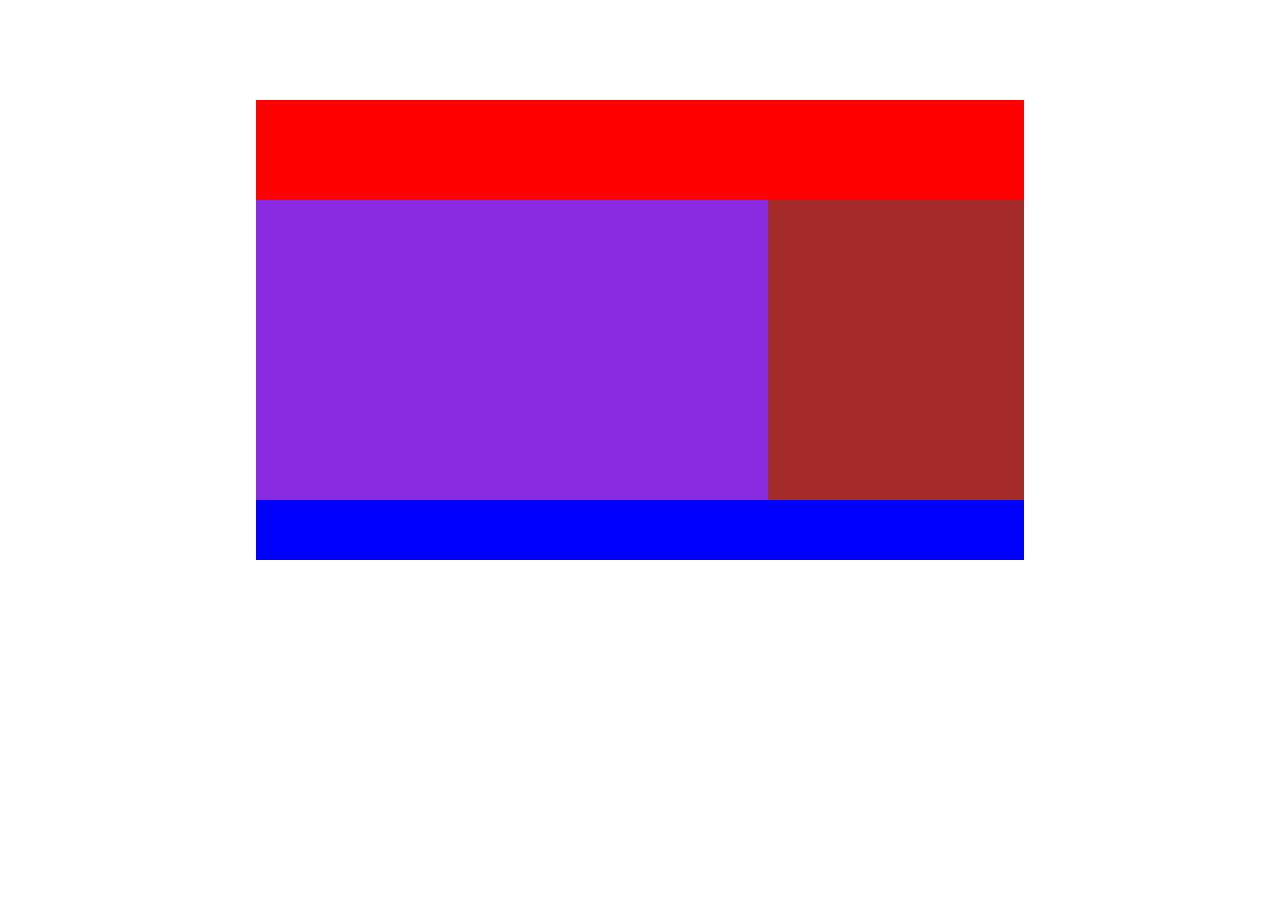
==== punto_2/index.html @ 685b4dc6 "kikiki" ====
<!DOCTYPE html>
<html lang="en">
<head>
    <meta charset="UTF-8">
    <meta name="viewport" content="width=device-width, initial-scale=1.0">
    <link rel="stylesheet" href="style.css">
    <title>Document</title>
</head>
<body>
    <nav></nav>
    <main></main>
    <aside></aside>
    <footer></footer>
</body>
</html>
---- punto_2/style.css ----
body {  
    display: grid;
    grid-template-columns: repeat(10, 1fr);
    grid-template-rows: repeat(5, 20%);
    margin: 0;
    padding: 0;
    height: 500px;
}

nav {
    background-color: red;
    grid-column: 3 / 9;
    grid-row: 2 / 9;
    
}

main {
    background-color: blueviolet;
    grid-column: 3 / 7;
    grid-row: 3 / 25;
}

aside {
    background-color: brown;
    grid-column: 7 / 9;
    grid-row: 3 / 20;
}

footer {
    background-color: blue;
    height: 60px;
    grid-column: 3 / 9;
    grid-row: 7 / 9;
}
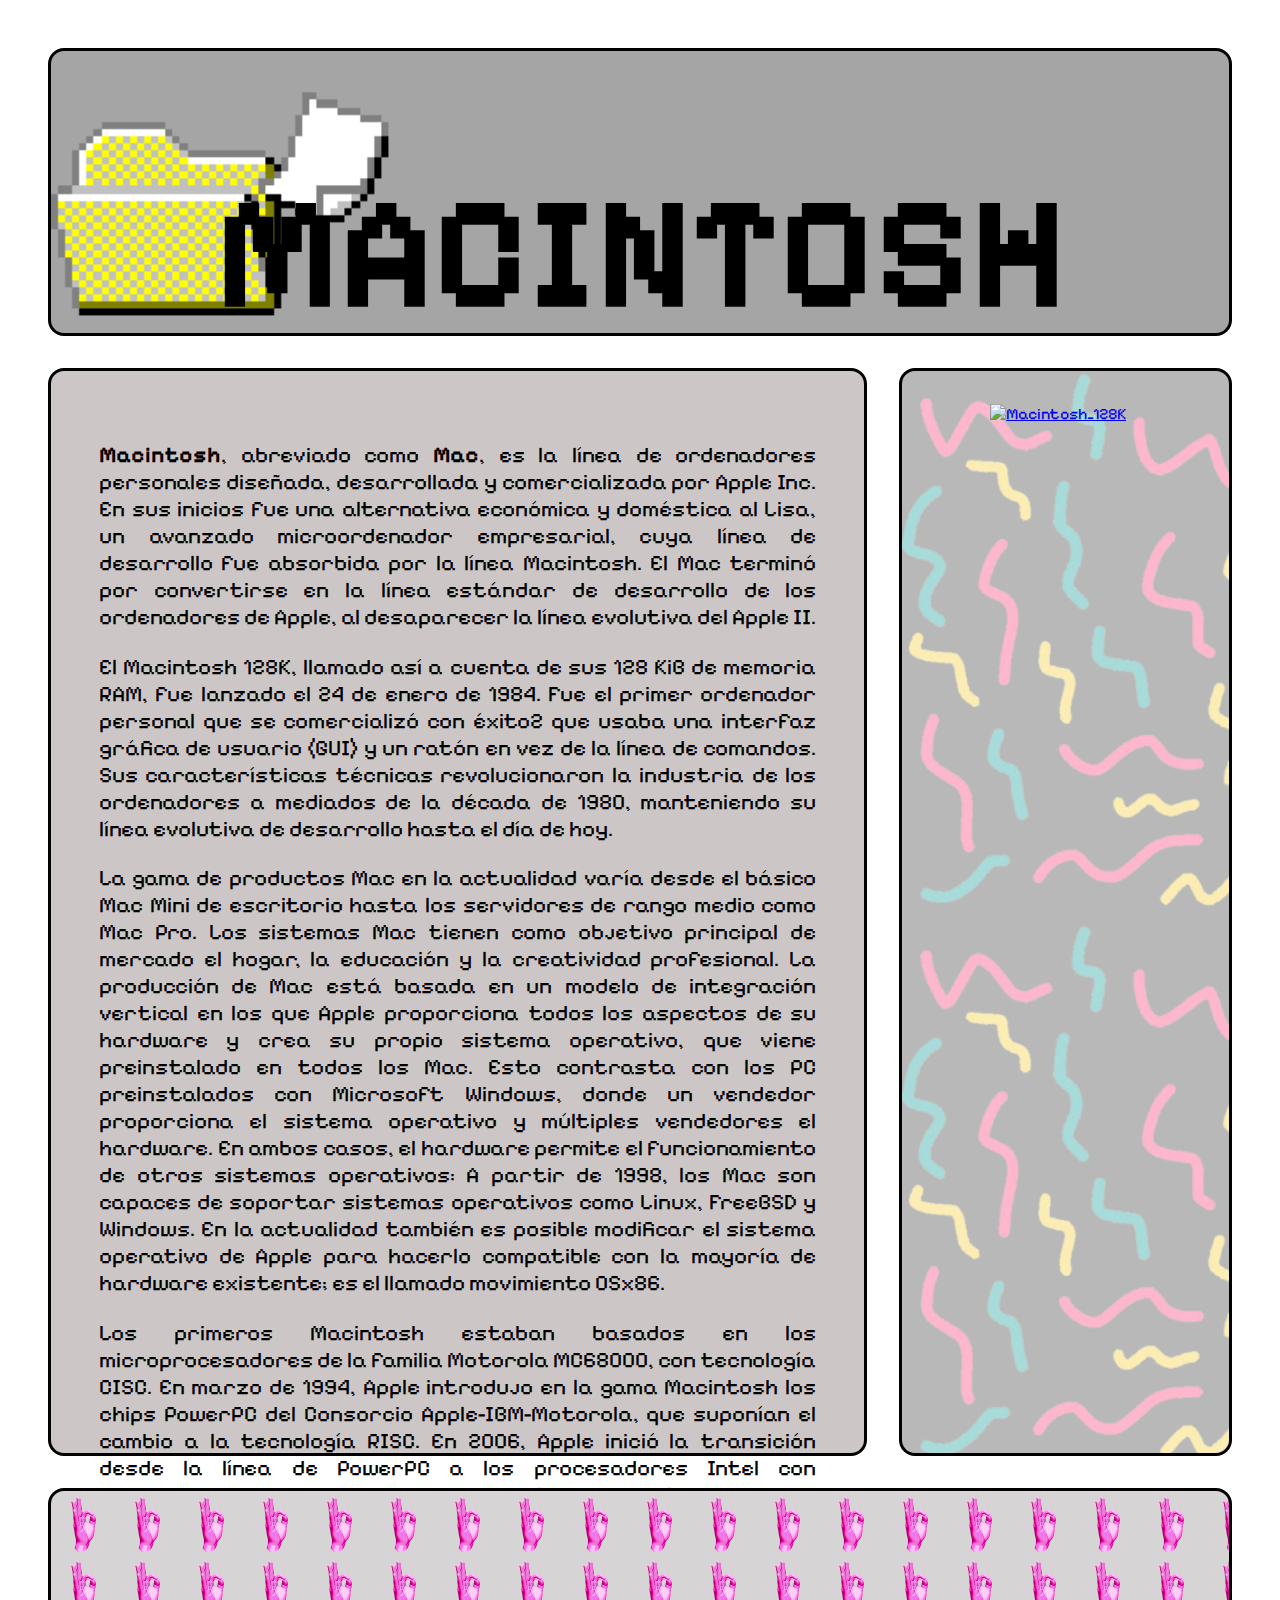
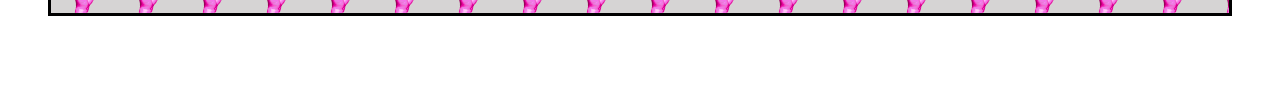
==== commit 0a8f723e: "xd" ====
--- a/punto_2/index.html
+++ b/punto_2/index.html
@@ -4,12 +4,42 @@
     <meta charset="UTF-8">
     <meta name="viewport" content="width=device-width, initial-scale=1.0">
     <link rel="stylesheet" href="style.css">
+    <link rel="preconnect" href="https://fonts.googleapis.com">
+    <link rel="preconnect" href="https://fonts.gstatic.com" crossorigin>
+    <link href="https://fonts.googleapis.com/css2?family=Pixelify+Sans:wght@400..700&display=swap" rel="stylesheet">
+    <audio src="audio/MACINTOSH PLUS.mp3" autoplay="autoplay" loop="loop" type="audio/mp3""></audio>
     <title>Document</title>
 </head>
 <body>
-    <nav></nav>
-    <main></main>
-    <aside></aside>
+    
+    <nav>
+        <section>
+            <h1>MACINTOSH</h1>
+        </section>
+    </nav>
+    <main>
+        <article>
+            <p>
+                <strong>Macintosh</strong>,​ abreviado como <strong>Mac</strong>, es la línea de ordenadores personales diseñada, desarrollada y comercializada por Apple Inc. En sus inicios fue una alternativa económica y doméstica al Lisa, un avanzado microordenador empresarial, cuya línea de desarrollo fue absorbida por la línea Macintosh. El Mac terminó por convertirse en la línea estándar de desarrollo de los ordenadores de Apple, al desaparecer la línea evolutiva del Apple II.
+            </p>
+            <p>
+                El Macintosh 128K, llamado así a cuenta de sus 128 KiB de memoria RAM, fue lanzado el 24 de enero de 1984. Fue el primer ordenador personal que se comercializó con éxito2​ que usaba una interfaz gráfica de usuario (GUI) y un ratón en vez de la línea de comandos. Sus características técnicas revolucionaron la industria de los ordenadores a mediados de la década de 1980, manteniendo su línea evolutiva de desarrollo hasta el día de hoy.
+            </p>
+            <p>
+                La gama de productos Mac en la actualidad varía desde el básico Mac Mini de escritorio hasta los servidores de rango medio como Mac Pro. Los sistemas Mac tienen como objetivo principal de mercado el hogar, la educación y la creatividad profesional. La producción de Mac está basada en un modelo de integración vertical en los que Apple proporciona todos los aspectos de su hardware y crea su propio sistema operativo, que viene preinstalado en todos los Mac. Esto contrasta con los PC preinstalados con Microsoft Windows, donde un vendedor proporciona el sistema operativo y múltiples vendedores el hardware. En ambos casos, el hardware permite el funcionamiento de otros sistemas operativos: A partir de 1998, los Mac son capaces de soportar sistemas operativos como Linux, FreeBSD y Windows. En la actualidad también es posible modificar el sistema operativo de Apple para hacerlo compatible con la mayoría de hardware existente; es el llamado movimiento OSx86.
+            </p>
+            <p>
+                Los primeros Macintosh estaban basados en los microprocesadores de la familia Motorola MC68000, con tecnología CISC. En marzo de 1994, Apple introdujo en la gama Macintosh los chips PowerPC del Consorcio Apple-IBM-Motorola, que suponían el cambio a la tecnología RISC. En 2006, Apple inició la transición desde la línea de PowerPC a los procesadores Intel con arquitectura x86. Los Mac actuales usan la serie de microprocesadores Intel Core i3, Intel Core i5, Intel Xeon e Intel Core i7. Todos los modelos de Mac actuales vienen con una versión nativa de la última versión de macOS, que en noviembre de 2020 se actualizó a su última versión, macOS "Big Sur".
+            </p>
+        </article>
+    </main>
+    <aside>
+        <ul>
+            <a href="https://es.wikipedia.org/wiki/Macintosh_128K" target="_blank"><img src="https://upload.wikimedia.org/wikipedia/commons/thumb/e/e3/Macintosh_128k_transparency.png/511px-Macintosh_128k_transparency.png" alt="Macintosh_128K"></a>
+            <a href="https://es.wikipedia.org/wiki/Macintosh_II" target="_blank"><img src="https://mediaproxy.tvtropes.org/width/1000/https://static.tvtropes.org/pmwiki/pub/images/applemacintosh.png" alt=""></a>
+            <a href="https://es.wikipedia.org/wiki/PowerBook_100" target="_blank"><img src="https://upload.wikimedia.org/wikipedia/commons/e/ec/Apple-Macintosh-PowerBook-180c.png" alt=""></a>
+        </ul>
+    </aside>
     <footer></footer>
 </body>
 </html>--- a/punto_2/style.css
+++ b/punto_2/style.css
@@ -1,34 +1,105 @@
+html{
+    font-family: "Pixelify Sans", sans-serif;
+    font-optical-sizing: auto;
+    font-weight: 400;
+    font-style: normal;
+}
+
+body::-webkit-scrollbar {
+    width: 15px;
+
+}
+
+body::-webkit-scrollbar-thumb {
+    background-color: white;
+    border: 0.3rem double black;
+    
+
+}
+
+body::-webkit-scrollbar-thumb:hover {
+    background-color: rgb(204, 198, 198);
+    border: 0.3rem double black;
+    transition-duration: 1s;
+
+}
+
+body::-webkit-scrollbar-button {
+    border: 0.1rem solid black;
+    border-radius: 0.2rem;
+}
+
+
 body {  
     display: grid;
+    background-image: url("img/2000x2000grid.png");
+    background-size: 40rem;
     grid-template-columns: repeat(10, 1fr);
-    grid-template-rows: repeat(5, 20%);
+    grid-template-rows: repeat(10, 10rem);
     margin: 0;
-    padding: 0;
-    height: 500px;
+    padding: 2rem;
+    height: 50rem;
 }
 
 nav {
-    background-color: red;
-    grid-column: 3 / 9;
-    grid-row: 2 / 9;
+    border: 0.2rem solid black;
+    border-radius: 1rem;
+    background-color: rgb(165, 165, 165);
+    background-image: url("img/3\ hunna.gif");
+    background-position: 0rem -5rem;
+    background-size: 113rem;
+    grid-column: 1 / 11;
+    grid-row: 1 / 3;
+    margin: 1rem;
     
 }
 
+nav section {
+    font-size: 5rem;
+    text-align: center;
+}
+
+
 main {
-    background-color: blueviolet;
-    grid-column: 3 / 7;
-    grid-row: 3 / 25;
+    border-radius: 1rem;
+    border: 0.2rem solid black;
+    background-color: rgb(204, 198, 198);
+    grid-column: 1 / 8;
+    grid-row: 3 / 10;
+    margin: 1rem;
+}
+
+main article {
+    font-size: 1.4rem;
+    padding: 3rem;
+    text-align: justify;
 }
 
 aside {
-    background-color: brown;
-    grid-column: 7 / 9;
-    grid-row: 3 / 20;
+    border-radius: 1rem;
+    background-size: 35rem;
+    background-image: url("img/rockingwithlights\(23\).png");
+    border: 0.2rem solid black;
+    background-color: rgb(184, 184, 184);
+    grid-column: 8 / 11;
+    grid-row: 3 / 10;
+    margin: 1rem;
+}
+aside img {
+    padding-left: 3rem;
+    padding-bottom: 2rem;
+    width: 20rem;
 }
 
 footer {
-    background-color: blue;
-    height: 60px;
-    grid-column: 3 / 9;
-    grid-row: 7 / 9;
+    border-top-right-radius: 1rem;
+    border-top-left-radius: 1rem;
+    border: 0.2rem solid black;
+    background-image: url("img/b4ba37a163b141a839f6a1b217b791be.gif");
+    background-size: 4rem;
+    background-color: rgb(214, 212, 212);
+    grid-column: 1 / 11;
+    grid-row: 10 / 10;
+    margin: 1rem;
+    
 }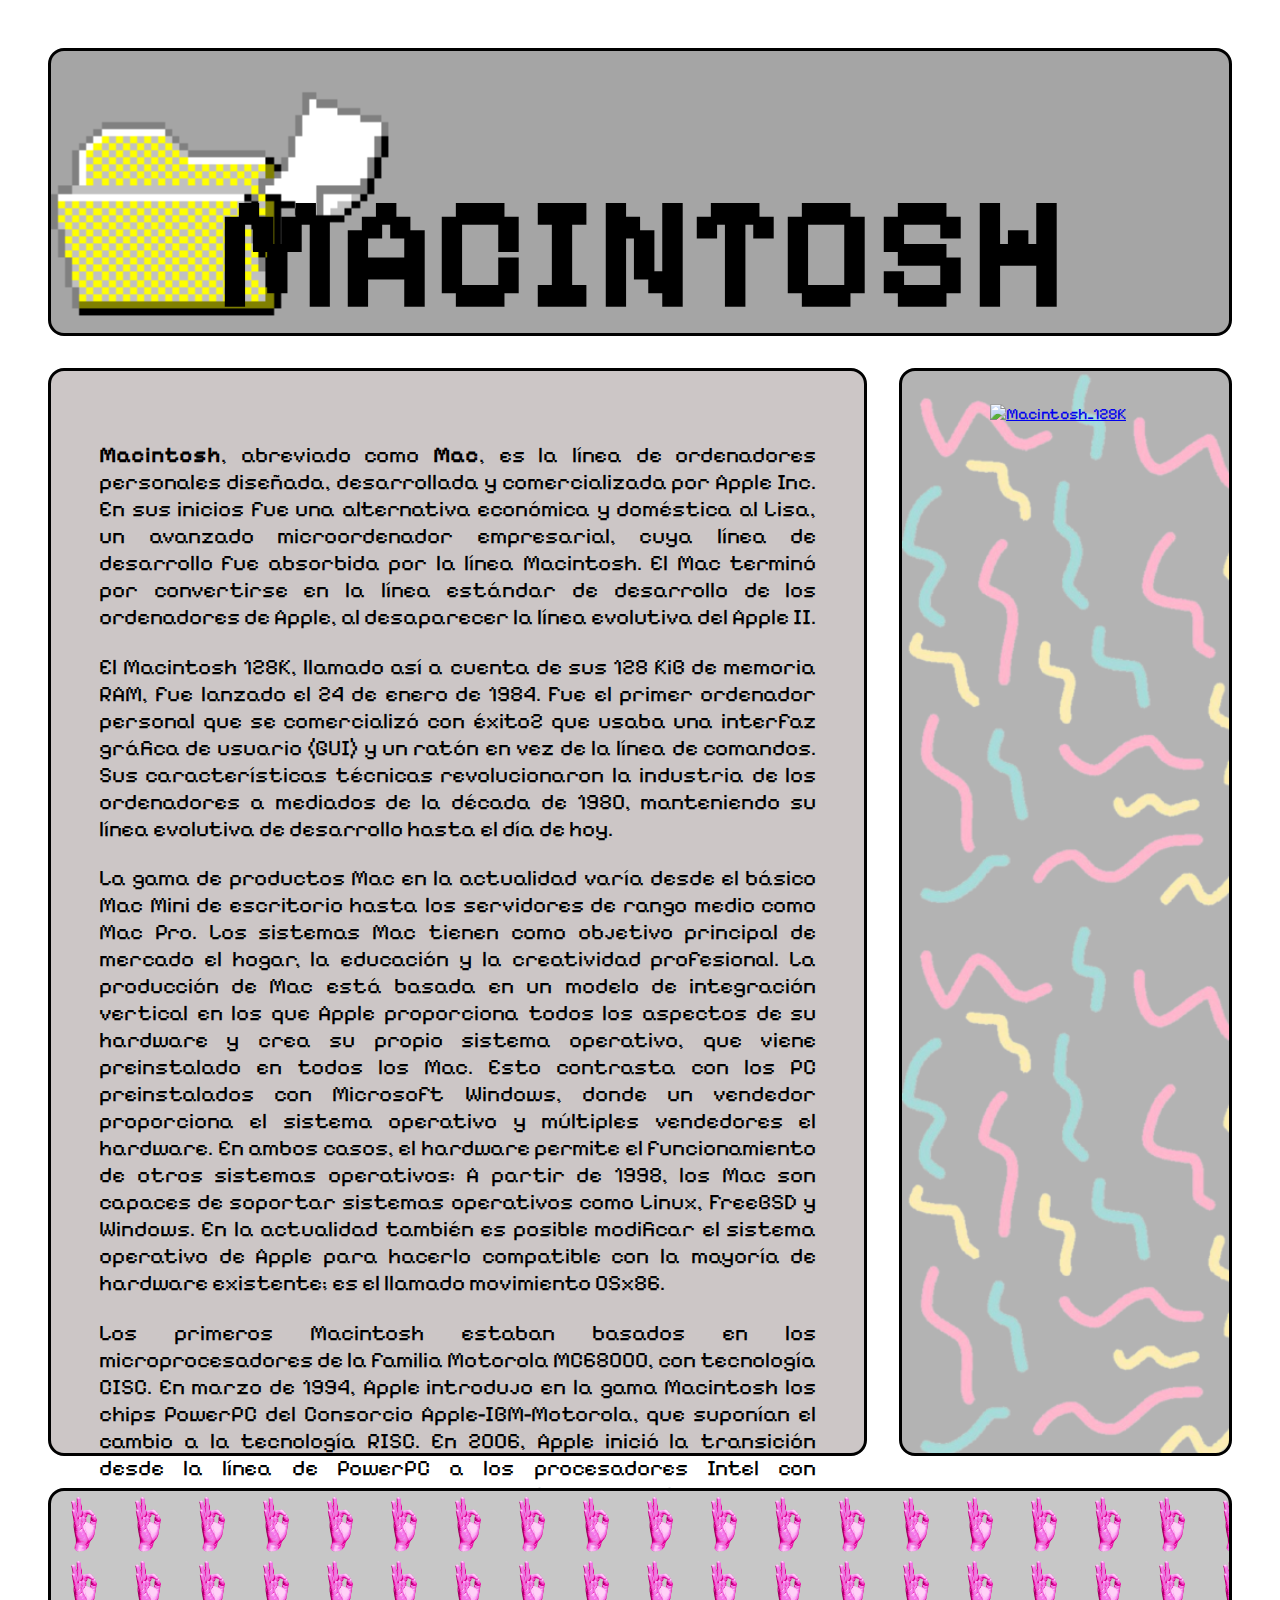
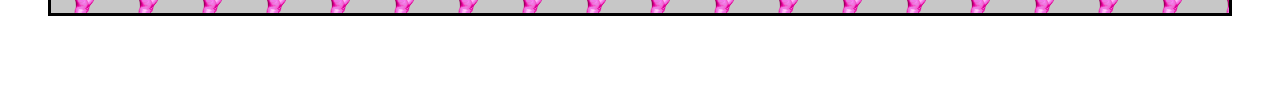
==== commit e57dc59d: "weq" ====
--- a/punto_2/index.html
+++ b/punto_2/index.html
@@ -1,5 +1,5 @@
 <!DOCTYPE html>
-<html lang="en">
+<html lang="es">
 <head>
     <meta charset="UTF-8">
     <meta name="viewport" content="width=device-width, initial-scale=1.0">
@@ -7,17 +7,16 @@
     <link rel="preconnect" href="https://fonts.googleapis.com">
     <link rel="preconnect" href="https://fonts.gstatic.com" crossorigin>
     <link href="https://fonts.googleapis.com/css2?family=Pixelify+Sans:wght@400..700&display=swap" rel="stylesheet">
-    <audio src="audio/MACINTOSH PLUS.mp3" autoplay="autoplay" loop="loop" type="audio/mp3""></audio>
+    
     <title>Document</title>
 </head>
 <body>
-    
     <nav>
         <section>
             <h1>MACINTOSH</h1>
         </section>
     </nav>
-    <main>
+    <main><audio src="audio/MACINTOSH PLUS.mp3" autoplay="autoplay" loop="loop" type="audio/mp3""></audio>
         <article>
             <p>
                 <strong>Macintosh</strong>,​ abreviado como <strong>Mac</strong>, es la línea de ordenadores personales diseñada, desarrollada y comercializada por Apple Inc. En sus inicios fue una alternativa económica y doméstica al Lisa, un avanzado microordenador empresarial, cuya línea de desarrollo fue absorbida por la línea Macintosh. El Mac terminó por convertirse en la línea estándar de desarrollo de los ordenadores de Apple, al desaparecer la línea evolutiva del Apple II.
--- a/punto_2/style.css
+++ b/punto_2/style.css
@@ -6,7 +6,8 @@
 }
 
 body::-webkit-scrollbar {
-    width: 15px;
+    border: 0.1rem solid black;
+    width: 3rem;
 
 }
 
@@ -18,15 +19,20 @@
 }
 
 body::-webkit-scrollbar-thumb:hover {
-    background-color: rgb(204, 198, 198);
+    background-color: rgb(119, 119, 119);
     border: 0.3rem double black;
     transition-duration: 1s;
 
 }
 
 body::-webkit-scrollbar-button {
-    border: 0.1rem solid black;
-    border-radius: 0.2rem;
+    background-color: rgb(49, 49, 49);
+    border: 0.1rem solid rgb(0, 0, 0);
+    
+}
+
+body::-webkit-scrollbar-track {
+    background-color: rgb(187, 187, 187);
 }
 
 
@@ -56,7 +62,8 @@
 
 nav section {
     font-size: 5rem;
-    text-align: center;
+    text-align: center; 
+    
 }
 
 
@@ -80,7 +87,7 @@
     background-size: 35rem;
     background-image: url("img/rockingwithlights\(23\).png");
     border: 0.2rem solid black;
-    background-color: rgb(184, 184, 184);
+    background-color: rgb(179, 179, 179);
     grid-column: 8 / 11;
     grid-row: 3 / 10;
     margin: 1rem;
@@ -97,9 +104,16 @@
     border: 0.2rem solid black;
     background-image: url("img/b4ba37a163b141a839f6a1b217b791be.gif");
     background-size: 4rem;
-    background-color: rgb(214, 212, 212);
+    background-color: rgb(199, 199, 199);
     grid-column: 1 / 11;
     grid-row: 10 / 10;
     margin: 1rem;
     
+}
+
+audio {
+    border-radius: 1rem;
+    background-color: white;
+    box-sizing: content-box;
+    
 }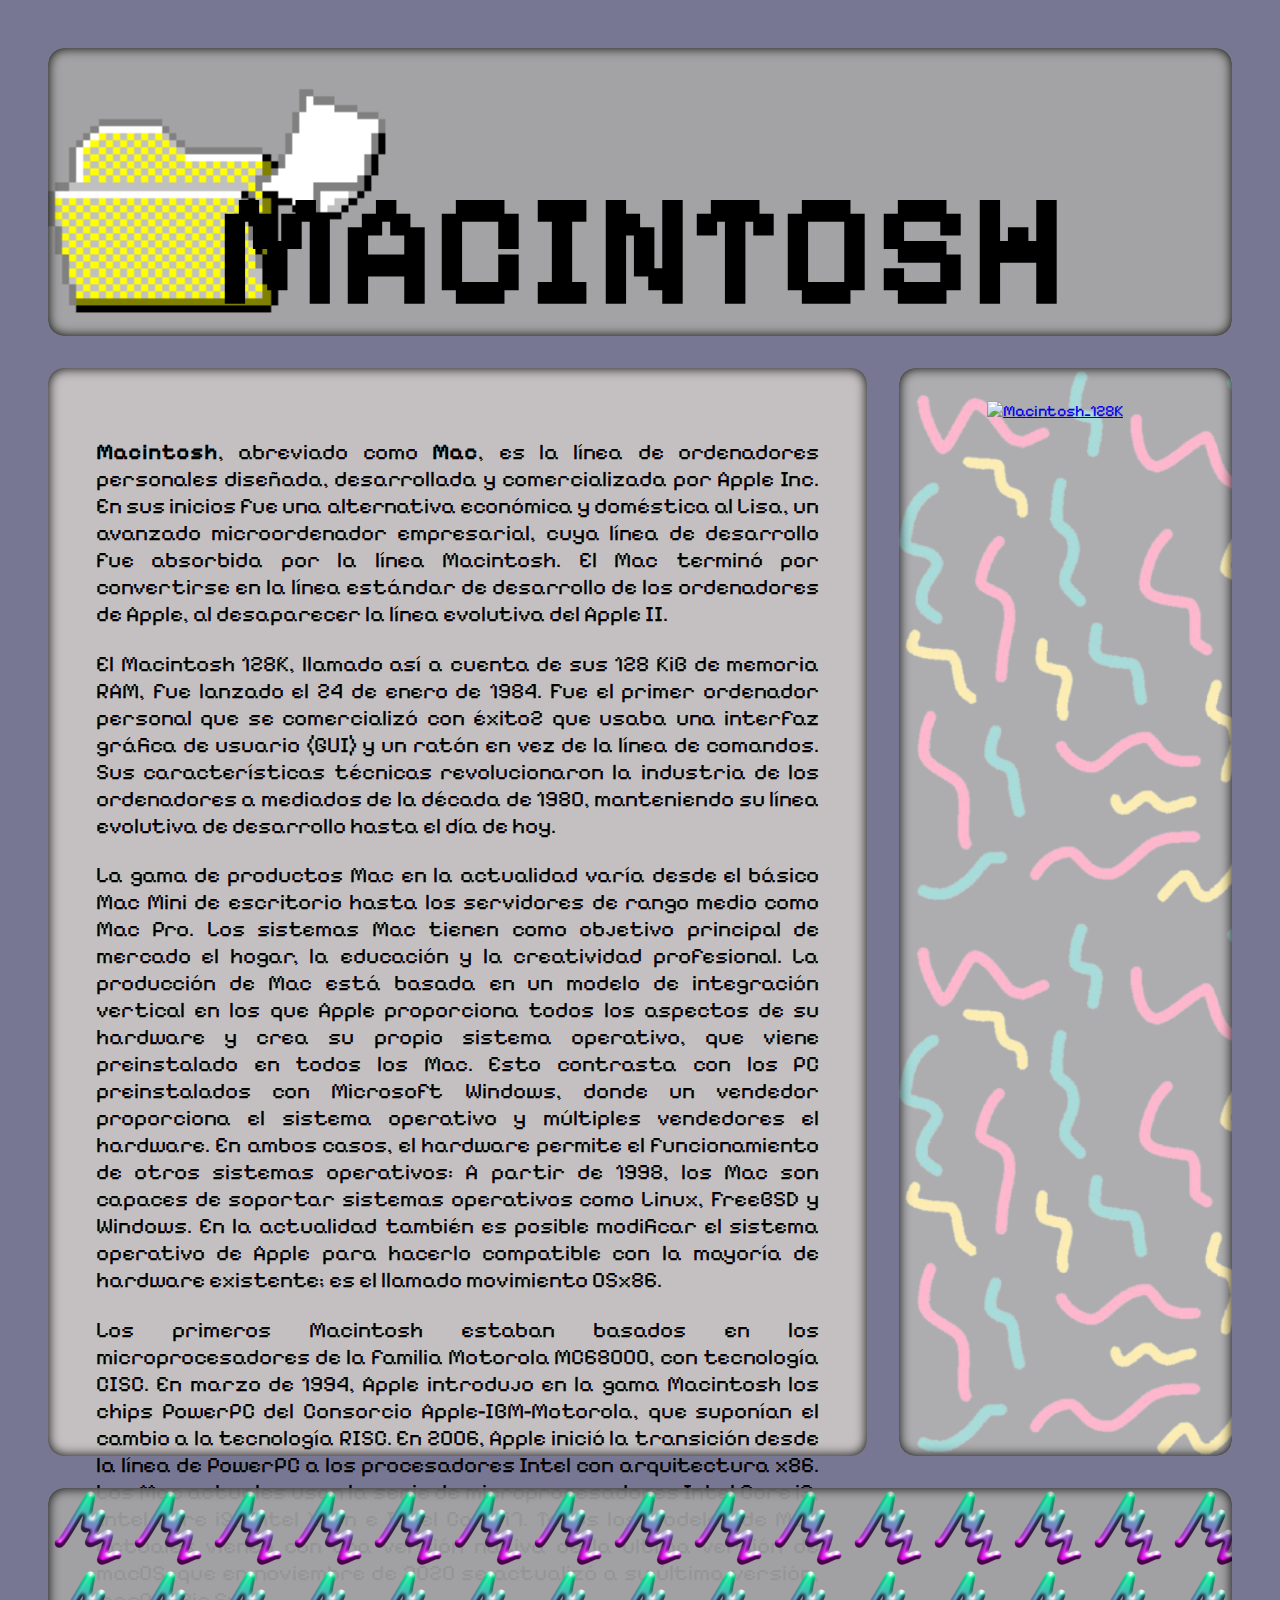
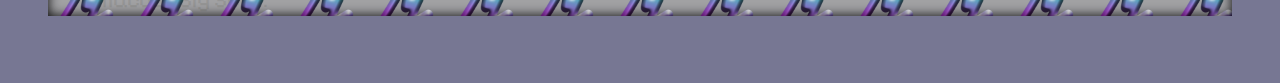
==== commit e88cfd2b: "jgiub" ====
--- a/punto_2/index.html
+++ b/punto_2/index.html
@@ -7,7 +7,7 @@
     <link rel="preconnect" href="https://fonts.googleapis.com">
     <link rel="preconnect" href="https://fonts.gstatic.com" crossorigin>
     <link href="https://fonts.googleapis.com/css2?family=Pixelify+Sans:wght@400..700&display=swap" rel="stylesheet">
-    
+    <audio src="audio/MACINTOSH PLUS.mp3" autoplay="autoplay" loop="loop" type="audio/mp3""></audio>
     <title>Document</title>
 </head>
 <body>
@@ -16,7 +16,7 @@
             <h1>MACINTOSH</h1>
         </section>
     </nav>
-    <main><audio src="audio/MACINTOSH PLUS.mp3" autoplay="autoplay" loop="loop" type="audio/mp3""></audio>
+    <main>
         <article>
             <p>
                 <strong>Macintosh</strong>,​ abreviado como <strong>Mac</strong>, es la línea de ordenadores personales diseñada, desarrollada y comercializada por Apple Inc. En sus inicios fue una alternativa económica y doméstica al Lisa, un avanzado microordenador empresarial, cuya línea de desarrollo fue absorbida por la línea Macintosh. El Mac terminó por convertirse en la línea estándar de desarrollo de los ordenadores de Apple, al desaparecer la línea evolutiva del Apple II.
--- a/punto_2/style.css
+++ b/punto_2/style.css
@@ -19,14 +19,14 @@
 }
 
 body::-webkit-scrollbar-thumb:hover {
-    background-color: rgb(119, 119, 119);
+    background-color: rgb(131, 131, 131);
     border: 0.3rem double black;
     transition-duration: 1s;
 
 }
 
 body::-webkit-scrollbar-button {
-    background-color: rgb(49, 49, 49);
+    background-color: rgb(75, 74, 74);
     border: 0.1rem solid rgb(0, 0, 0);
     
 }
@@ -38,8 +38,8 @@
 
 body {  
     display: grid;
-    background-image: url("img/2000x2000grid.png");
-    background-size: 40rem;
+    background-image: url("img/2000x2000grid.png"), linear-gradient(rgba(85, 85, 120, 0.8), rgba(85, 85, 120, 0.8)) ;
+    background-size: 50rem;
     grid-template-columns: repeat(10, 1fr);
     grid-template-rows: repeat(10, 10rem);
     margin: 0;
@@ -48,12 +48,13 @@
 }
 
 nav {
-    border: 0.2rem solid black;
+    border: 0.0rem solid black;
     border-radius: 1rem;
-    background-color: rgb(165, 165, 165);
+    background-color: rgba(165, 165, 165, 0.95);
     background-image: url("img/3\ hunna.gif");
     background-position: 0rem -5rem;
     background-size: 113rem;
+    box-shadow: 0.0rem 0.0rem 0.7rem rgba(0, 0, 0, 1) inset;
     grid-column: 1 / 11;
     grid-row: 1 / 3;
     margin: 1rem;
@@ -69,11 +70,12 @@
 
 main {
     border-radius: 1rem;
-    border: 0.2rem solid black;
-    background-color: rgb(204, 198, 198);
+    border: 0.0rem solid black;
+    background-color: rgba(204, 198, 198, 0.9);
     grid-column: 1 / 8;
     grid-row: 3 / 10;
     margin: 1rem;
+    box-shadow: 0.0rem 0.0rem 0.7rem rgba(0, 0, 0, 1) inset;
 }
 
 main article {
@@ -86,8 +88,9 @@
     border-radius: 1rem;
     background-size: 35rem;
     background-image: url("img/rockingwithlights\(23\).png");
-    border: 0.2rem solid black;
-    background-color: rgb(179, 179, 179);
+    border: 0.0rem solid black;
+    background-color: rgba(179, 179, 179, 0.9);
+    box-shadow: 0.0rem 0.0rem 0.7rem rgba(0, 0, 0, 1) inset;
     grid-column: 8 / 11;
     grid-row: 3 / 10;
     margin: 1rem;
@@ -101,10 +104,11 @@
 footer {
     border-top-right-radius: 1rem;
     border-top-left-radius: 1rem;
-    border: 0.2rem solid black;
-    background-image: url("img/b4ba37a163b141a839f6a1b217b791be.gif");
-    background-size: 4rem;
-    background-color: rgb(199, 199, 199);
+    border: 0.0rem solid black;
+    background-color: rgba(165, 165, 165, 0.9);
+    background-image: url("img/3.png");
+    background-size: 5rem;
+    box-shadow: 0.0rem 0.0rem 0.7rem rgba(0, 0, 0, 1) inset;
     grid-column: 1 / 11;
     grid-row: 10 / 10;
     margin: 1rem;
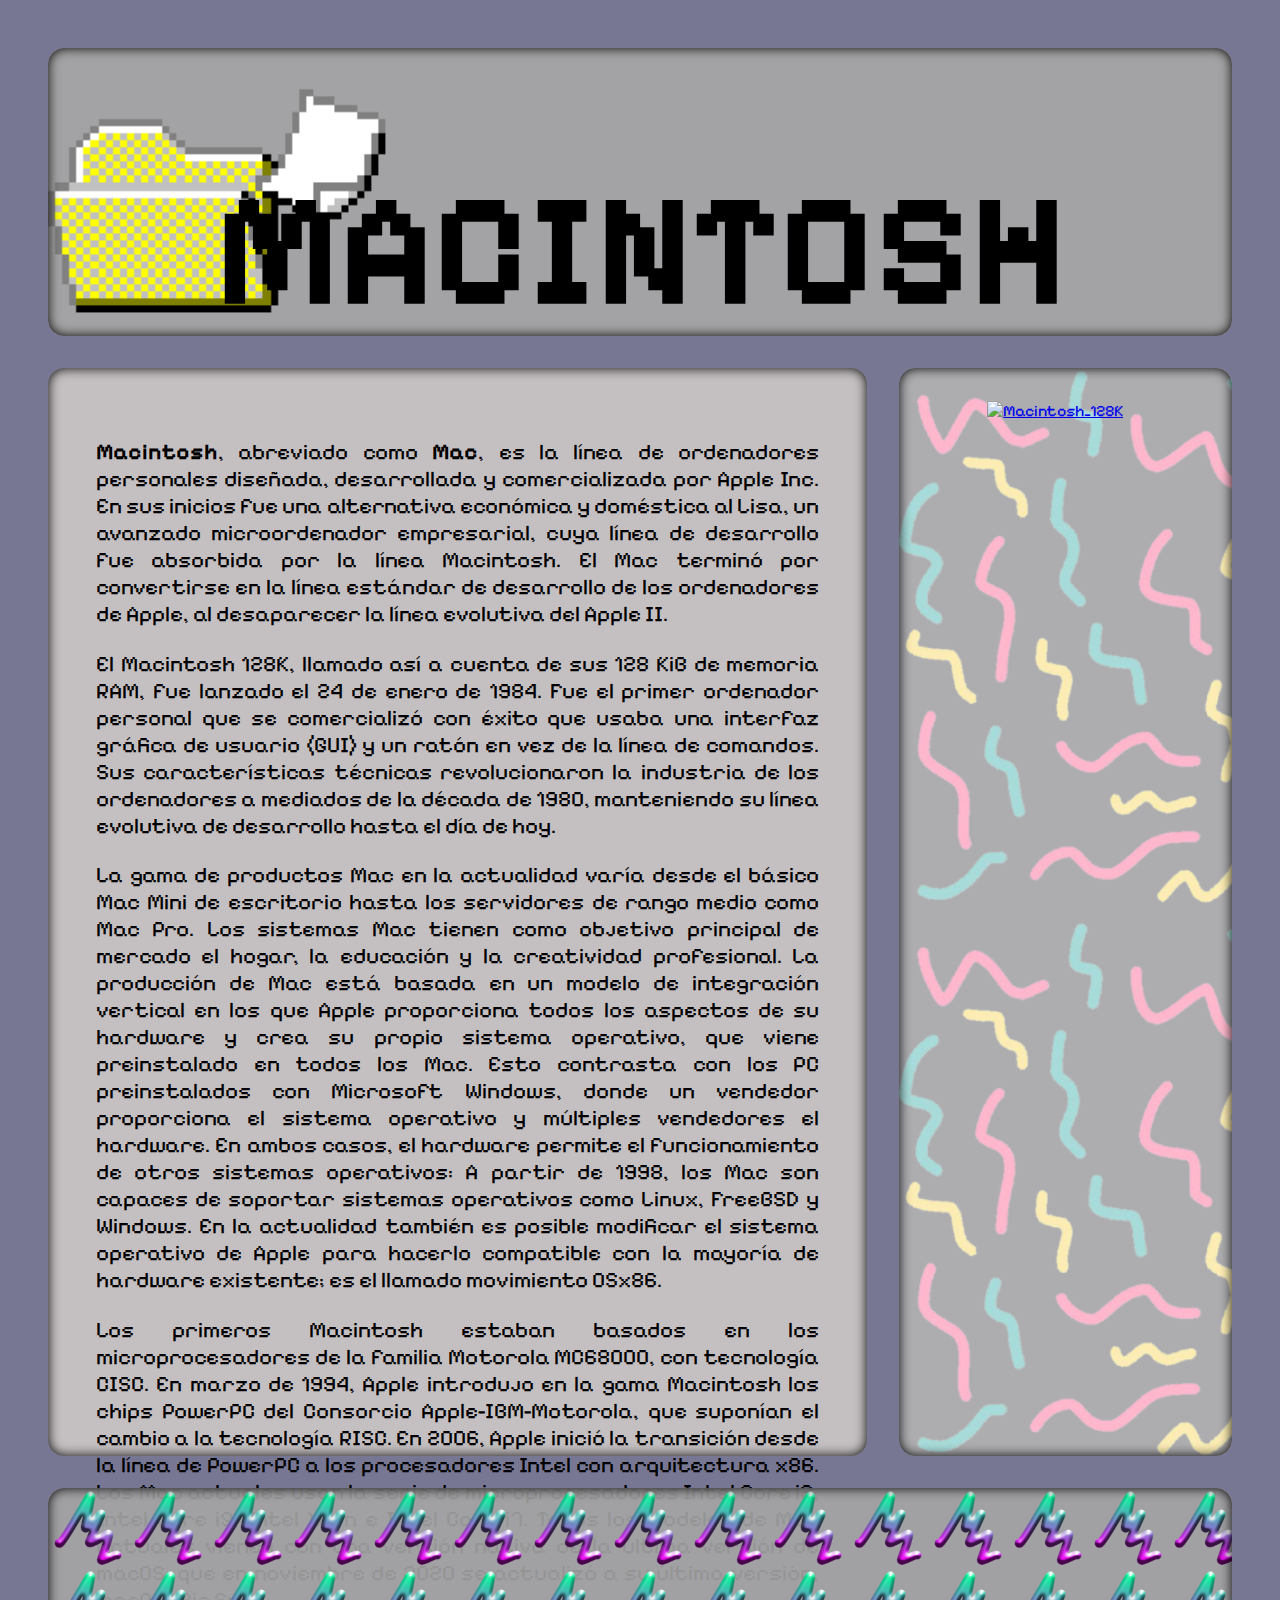
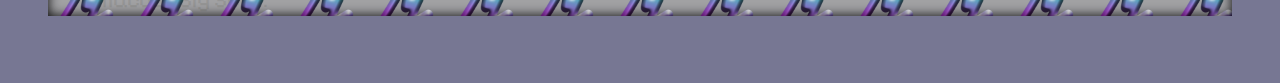
==== commit 34470d46: "2" ====
--- a/punto_2/index.html
+++ b/punto_2/index.html
@@ -8,7 +8,7 @@
     <link rel="preconnect" href="https://fonts.gstatic.com" crossorigin>
     <link href="https://fonts.googleapis.com/css2?family=Pixelify+Sans:wght@400..700&display=swap" rel="stylesheet">
     <audio src="audio/MACINTOSH PLUS.mp3" autoplay="autoplay" loop="loop" type="audio/mp3""></audio>
-    <title>Document</title>
+    <title>Construyendo un Layout de Blog con Grid</title>
 </head>
 <body>
     <nav>
@@ -22,7 +22,7 @@
                 <strong>Macintosh</strong>,​ abreviado como <strong>Mac</strong>, es la línea de ordenadores personales diseñada, desarrollada y comercializada por Apple Inc. En sus inicios fue una alternativa económica y doméstica al Lisa, un avanzado microordenador empresarial, cuya línea de desarrollo fue absorbida por la línea Macintosh. El Mac terminó por convertirse en la línea estándar de desarrollo de los ordenadores de Apple, al desaparecer la línea evolutiva del Apple II.
             </p>
             <p>
-                El Macintosh 128K, llamado así a cuenta de sus 128 KiB de memoria RAM, fue lanzado el 24 de enero de 1984. Fue el primer ordenador personal que se comercializó con éxito2​ que usaba una interfaz gráfica de usuario (GUI) y un ratón en vez de la línea de comandos. Sus características técnicas revolucionaron la industria de los ordenadores a mediados de la década de 1980, manteniendo su línea evolutiva de desarrollo hasta el día de hoy.
+                El Macintosh 128K, llamado así a cuenta de sus 128 KiB de memoria RAM, fue lanzado el 24 de enero de 1984. Fue el primer ordenador personal que se comercializó con éxito​ que usaba una interfaz gráfica de usuario (GUI) y un ratón en vez de la línea de comandos. Sus características técnicas revolucionaron la industria de los ordenadores a mediados de la década de 1980, manteniendo su línea evolutiva de desarrollo hasta el día de hoy.
             </p>
             <p>
                 La gama de productos Mac en la actualidad varía desde el básico Mac Mini de escritorio hasta los servidores de rango medio como Mac Pro. Los sistemas Mac tienen como objetivo principal de mercado el hogar, la educación y la creatividad profesional. La producción de Mac está basada en un modelo de integración vertical en los que Apple proporciona todos los aspectos de su hardware y crea su propio sistema operativo, que viene preinstalado en todos los Mac. Esto contrasta con los PC preinstalados con Microsoft Windows, donde un vendedor proporciona el sistema operativo y múltiples vendedores el hardware. En ambos casos, el hardware permite el funcionamiento de otros sistemas operativos: A partir de 1998, los Mac son capaces de soportar sistemas operativos como Linux, FreeBSD y Windows. En la actualidad también es posible modificar el sistema operativo de Apple para hacerlo compatible con la mayoría de hardware existente; es el llamado movimiento OSx86.
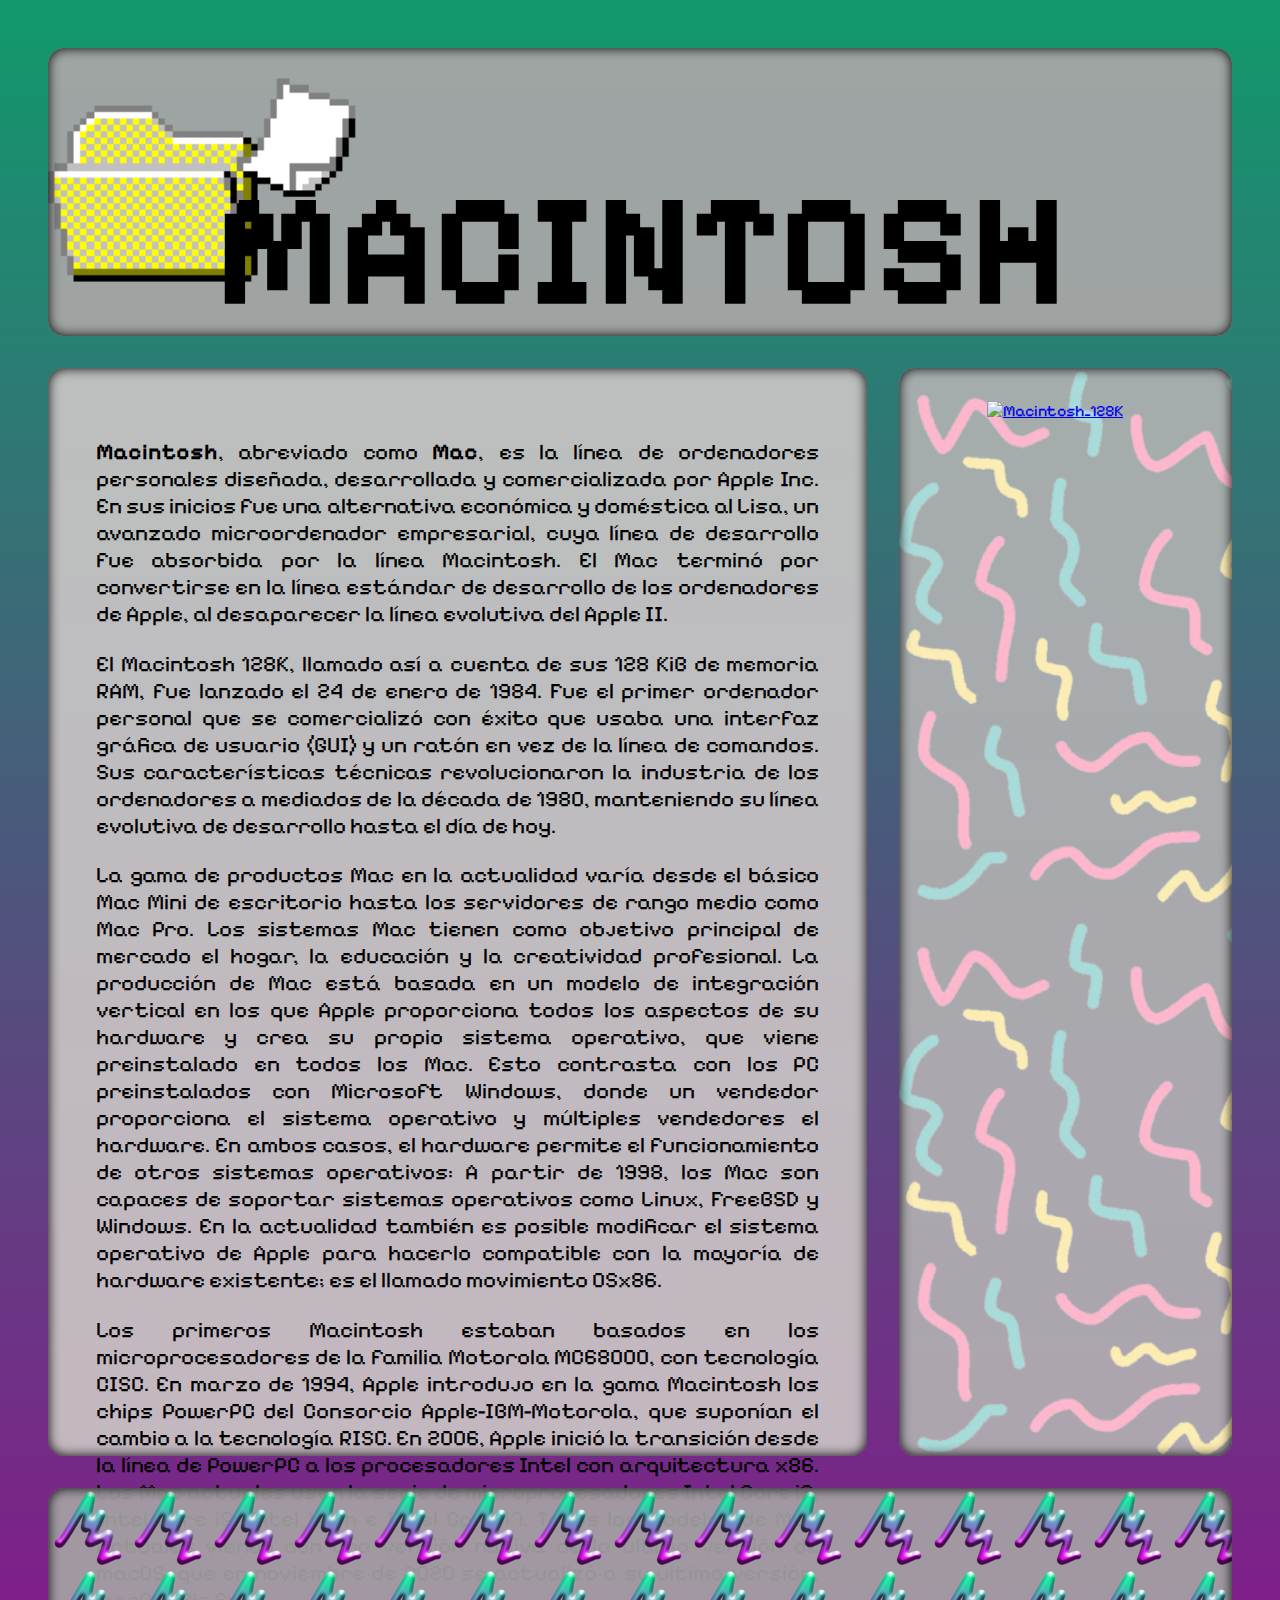
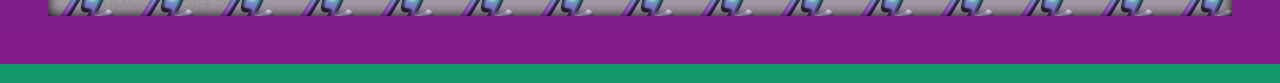
==== commit 16253475: "klnkn" ====
--- a/punto_2/index.html
+++ b/punto_2/index.html
@@ -7,12 +7,13 @@
     <link rel="preconnect" href="https://fonts.googleapis.com">
     <link rel="preconnect" href="https://fonts.gstatic.com" crossorigin>
     <link href="https://fonts.googleapis.com/css2?family=Pixelify+Sans:wght@400..700&display=swap" rel="stylesheet">
-    <audio src="audio/MACINTOSH PLUS.mp3" autoplay="autoplay" loop="loop" type="audio/mp3""></audio>
+    
     <title>Construyendo un Layout de Blog con Grid</title>
 </head>
 <body>
     <nav>
         <section>
+            <audio src="audio/MACINTOSH PLUS.mp3" autoplay="autoplay" loop="loop" type="audio/mp3""></audio>
             <h1>MACINTOSH</h1>
         </section>
     </nav>
--- a/punto_2/style.css
+++ b/punto_2/style.css
@@ -38,13 +38,13 @@
 
 body {  
     display: grid;
-    background-image: url("img/2000x2000grid.png"), linear-gradient(rgba(85, 85, 120, 0.8), rgba(85, 85, 120, 0.8)) ;
-    background-size: 50rem;
+    background-image: url("img/2000x2000grid.png"), linear-gradient(rgb(17, 153, 108), rgb(131, 26, 139));
+    background-size: 50rem auto;
     grid-template-columns: repeat(10, 1fr);
     grid-template-rows: repeat(10, 10rem);
     margin: 0;
     padding: 2rem;
-    height: 50rem;
+    
 }
 
 nav {
@@ -53,7 +53,7 @@
     background-color: rgba(165, 165, 165, 0.95);
     background-image: url("img/3\ hunna.gif");
     background-position: 0rem -5rem;
-    background-size: 113rem;
+    background-size: auto 20rem;
     box-shadow: 0.0rem 0.0rem 0.7rem rgba(0, 0, 0, 1) inset;
     grid-column: 1 / 11;
     grid-row: 1 / 3;
